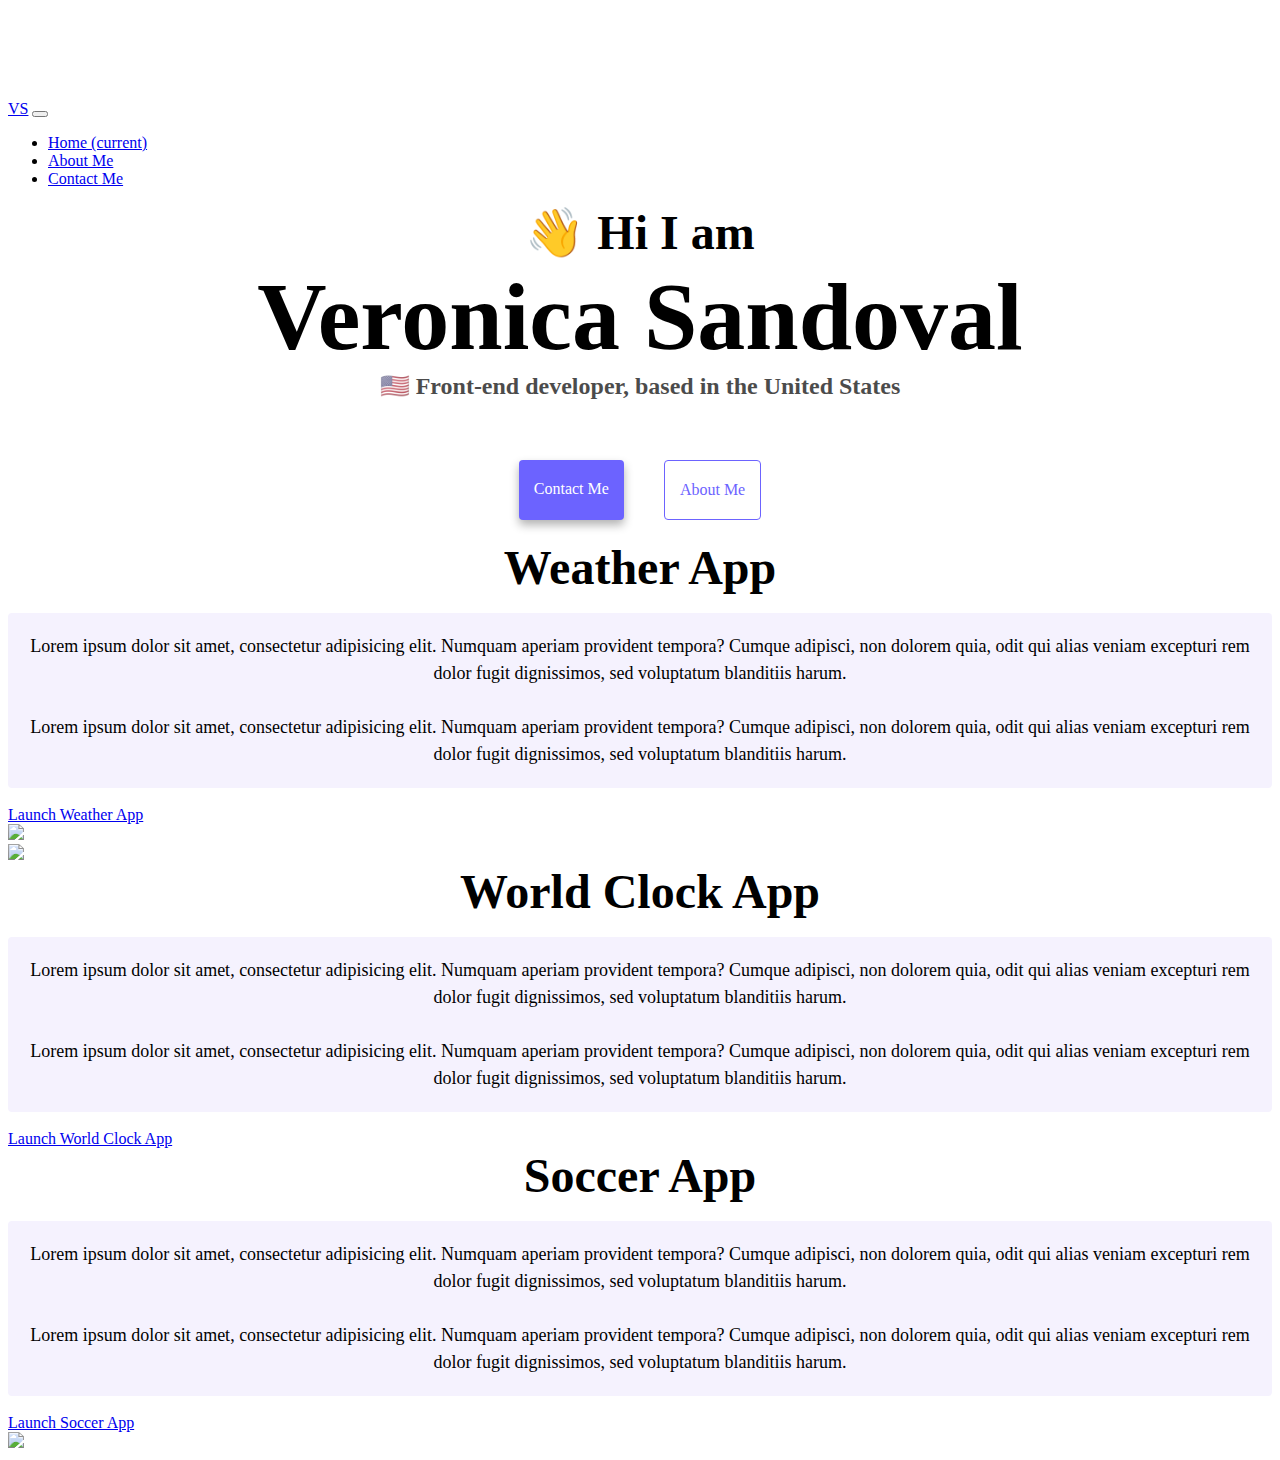
==== index.html @ e28a3749 "initial commit" ====
<!DOCTYPE html>
<html lang="en">
  <head>
    <link
      rel="stylesheet"
      href="https://cdn.jsdelivr.net/npm/bootstrap@4.6.2/dist/css/bootstrap.min.css"
      integrity="sha384-xOolHFLEh07PJGoPkLv1IbcEPTNtaed2xpHsD9ESMhqIYd0nLMwNLD69Npy4HI+N"
      crossorigin="anonymous"
    />
    <script
      src="https://cdn.jsdelivr.net/npm/jquery@3.5.1/dist/jquery.slim.min.js"
      integrity="sha384-DfXdz2htPH0lsSSs5nCTpuj/zy4C+OGpamoFVy38MVBnE+IbbVYUew+OrCXaRkfj"
      crossorigin="anonymous"
    ></script>
    <script
      src="https://cdn.jsdelivr.net/npm/bootstrap@4.6.2/dist/js/bootstrap.bundle.min.js"
      integrity="sha384-Fy6S3B9q64WdZWQUiU+q4/2Lc9npb8tCaSX9FK7E8HnRr0Jz8D6OP9dO5Vg3Q9ct"
      crossorigin="anonymous"
    ></script>
    <meta charset="UTF-8" />
    <meta http-equiv="X-UA-Compatible" content="IE=edge" />
    <meta name="viewport" content="width=device-width, initial-scale=1.0" />
    <title>Veronica Sandoval</title>
    <link rel="stylesheet" href="style.css" />
  </head>
  <body>
    <nav class="navbar fixed-top navbar-expand-lg navbar-light bg-light">
      <a class="navbar-brand" href="#">VS</a>
      <button
        class="navbar-toggler"
        type="button"
        data-toggle="collapse"
        data-target="#navbarNav"
        aria-controls="navbarNav"
        aria-expanded="false"
        aria-label="Toggle navigation"
      >
        <span class="navbar-toggler-icon"></span>
      </button>
      <div class="collapse navbar-collapse" id="navbarNav">
        <ul class="navbar-nav">
          <li class="nav-item active">
            <a class="nav-link" href="index.html"
              >Home <span class="sr-only">(current)</span></a
            >
          </li>
          <li class="nav-item">
            <a class="nav-link" href="about.html">About Me</a>
          </li>
          <li class="nav-item">
            <a class="nav-link" href="about.html#contact">Contact Me</a>
          </li>
        </ul>
      </div>
    </nav>
    <h2>👋 Hi I am</h2>
    <h1>Veronica Sandoval</h1>
    <h3>🇺🇸 Front-end developer, based in the United States</h3>
    <div class="navigation-links">
      <a href="about.html#contact" class="contact-link">Contact me</a>
      <a href="about.html" class="about-link">About me</a>
    </div>
    <div class="container mt-5">
      <div class="row d-flex justify-content-center mb-5">
        <div class="col-md-6">
          <h2 class="card-title">Weather App</h2>
          <p class="card-text">
            Lorem ipsum dolor sit amet, consectetur adipisicing elit. Numquam
            aperiam provident tempora? Cumque adipisci, non dolorem quia, odit
            qui alias veniam excepturi rem dolor fugit dignissimos, sed
            voluptatum blanditiis harum.<br />
            <br />
            Lorem ipsum dolor sit amet, consectetur adipisicing elit. Numquam
            aperiam provident tempora? Cumque adipisci, non dolorem quia, odit
            qui alias veniam excepturi rem dolor fugit dignissimos, sed
            voluptatum blanditiis harum.
          </p>
          <a href="#" class="btn btn-primary">Launch Weather App</a>
        </div>
        <div class="col-md-6 p-2 bg-white rounded">
          <img src="https://s3.amazonaws.com/shecodesio-production/uploads/files/000/139/261/original/weather-app.png?1723663543" class="img-fluid" />
        </div>
      </div>

      <div class="row d-flex justify-content-center mb-5">
        <div class="col-md-6 p-2 bg-white rounded">
          <img src="https://s3.amazonaws.com/shecodesio-production/uploads/files/000/139/263/original/world-clock.png?1723663559" class="img-fluid" />
        </div>
        <div class="col-md-6">
          <h2 class="card-title">World Clock App</h2>
          <p class="card-text">
            Lorem ipsum dolor sit amet, consectetur adipisicing elit. Numquam
            aperiam provident tempora? Cumque adipisci, non dolorem quia, odit
            qui alias veniam excepturi rem dolor fugit dignissimos, sed
            voluptatum blanditiis harum.<br />
            <br />
            Lorem ipsum dolor sit amet, consectetur adipisicing elit. Numquam
            aperiam provident tempora? Cumque adipisci, non dolorem quia, odit
            qui alias veniam excepturi rem dolor fugit dignissimos, sed
            voluptatum blanditiis harum.
          </p>
          <a href="#" class="btn btn-primary">Launch World Clock App</a>
        </div>
      </div>

      <div class="row d-flex justify-content-center mb-5">
        <div class="col-md-6">
          <h2 class="card-title">Soccer App</h2>
          <p class="card-text">
            Lorem ipsum dolor sit amet, consectetur adipisicing elit. Numquam
            aperiam provident tempora? Cumque adipisci, non dolorem quia, odit
            qui alias veniam excepturi rem dolor fugit dignissimos, sed
            voluptatum blanditiis harum.
            <br />
            <br />
            Lorem ipsum dolor sit amet, consectetur adipisicing elit. Numquam
            aperiam provident tempora? Cumque adipisci, non dolorem quia, odit
            qui alias veniam excepturi rem dolor fugit dignissimos, sed
            voluptatum blanditiis harum.
          </p>
          <a href="#" class="btn btn-primary">Launch Soccer App</a>
        </div>
        <div class="col-md-6 p-2 bg-white rounded">
          <img src="https://s3.amazonaws.com/shecodesio-production/uploads/files/000/139/262/original/soccer-favorite-sport.png?1723663551" class="img-fluid" />
        </div>
      </div>
    </div>
  </body>
</html>
---- style.css ----
:root {
    --primary-color: #6c63ff;
    --secondary-color: #f5f2fe;
    --box-shadow: 0 5px 10px rgba(0, 0, 0, 0.3);
  }
  
  body {
    margin-top: 100px;
  }
  
  h1,
  h2,
  h3 {
    text-align: center;
    margin: 0;
  }
  
  h1 {
    font-size: 96px;
  }
  
  h2 {
    font-size: 48px;
  }
  
  h3 {
    font-size: 24px;
    opacity: 0.7;
  }
  
  p {
    background: var(--secondary-color);
    padding: 20px;
    border-radius: 4px;
    font-size: 18px;
    line-height: 1.5;
    text-align: center;
  }
  
  .navigation-links {
    display: flex;
    margin-top: 40px;
    justify-content: center;
  }
  
  .navigation-links a {
    margin: 20px;
    border-radius: 4px;
    padding: 20px 15px;
    text-decoration: none;
    text-transform: capitalize;
  }
  
  .contact-link {
    background: var(--primary-color);
    box-shadow: var(--box-shadow);
    color: white;
  }
  
  .about-link {
    color: var(--primary-color);
    border: 1px solid var(--primary-color);
  }
  
  .homepage-link {
    color: var(--primary-color);
    text-align: center;
    display: block;
  }
  
  .about-paragraphs p {
    margin: 10px;
  }
  
  .email-link {
    display: flex;
    justify-content: center;
    color: var(--primary-color);
    font-size: 28px;
    text-decoration: none;
  }
  
  .email-link:hover {
    text-decoration: underline;
  }
  img {
    witdh: 100px;
  }
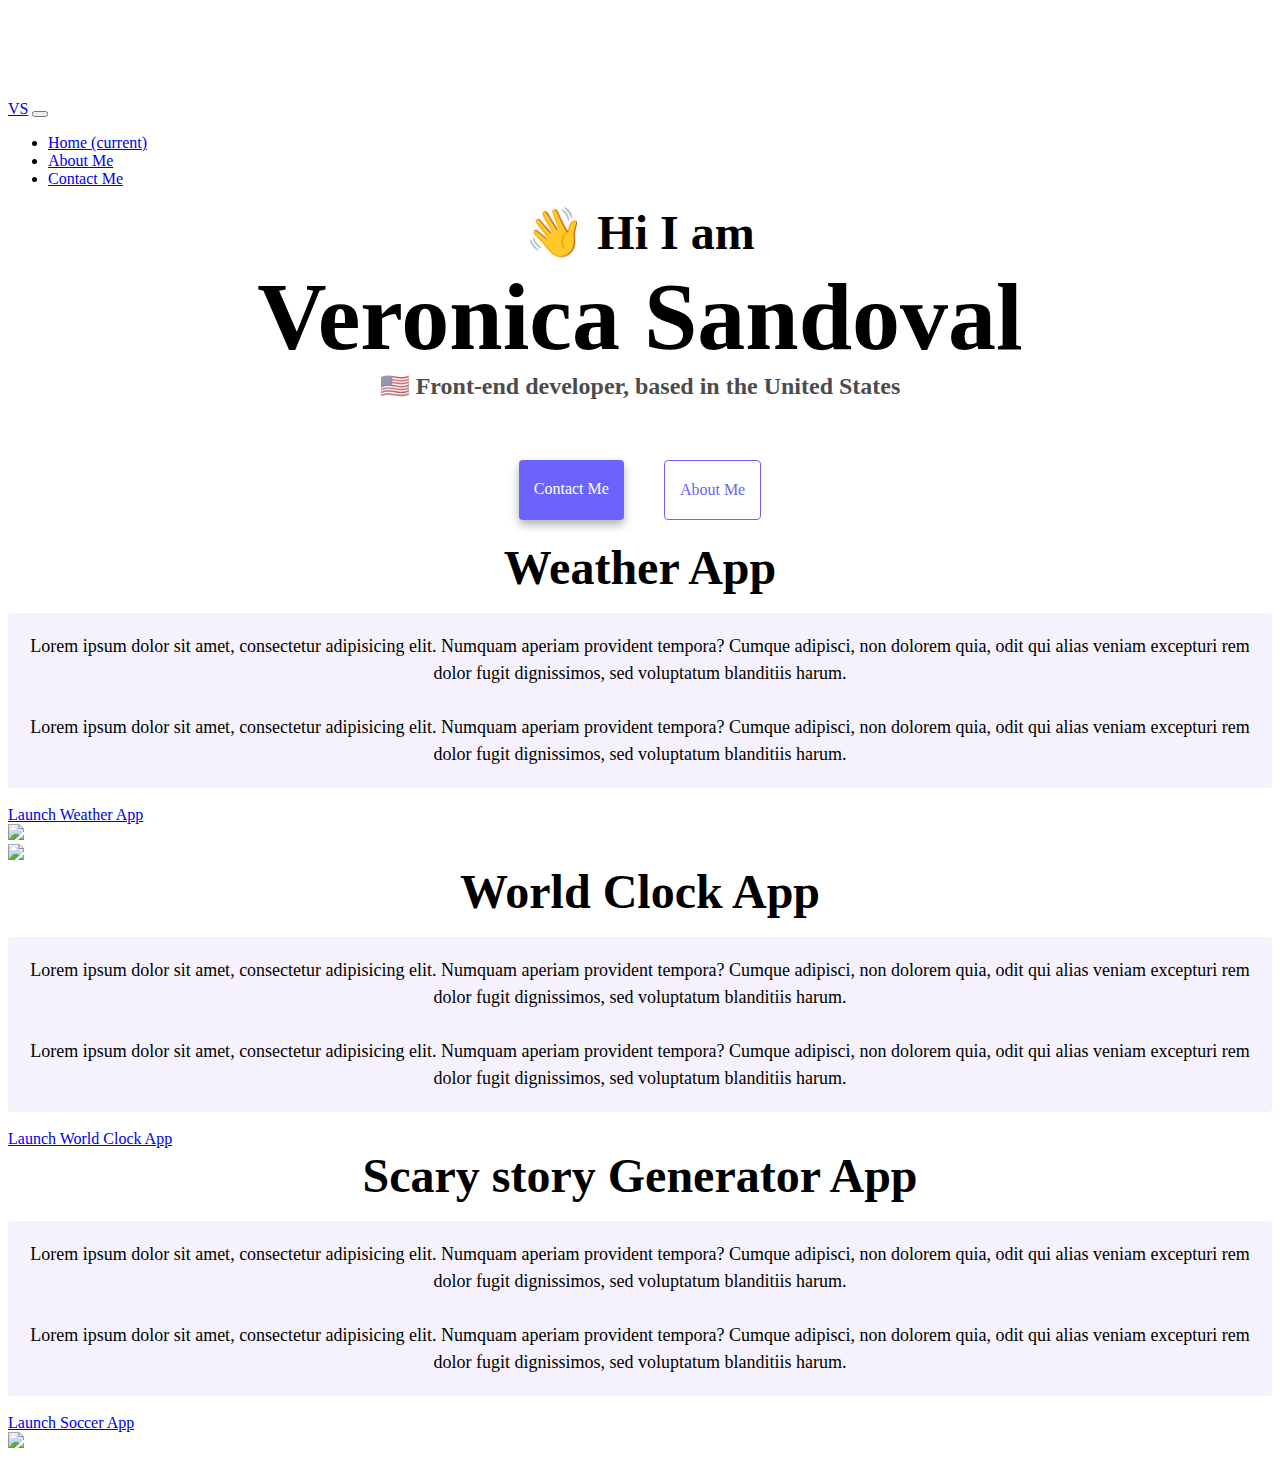
==== commit d3f78960: "changed one topic" ====
--- a/index.html
+++ b/index.html
@@ -105,7 +105,7 @@
 
       <div class="row d-flex justify-content-center mb-5">
         <div class="col-md-6">
-          <h2 class="card-title">Soccer App</h2>
+          <h2 class="card-title">Scary story Generator App</h2>
           <p class="card-text">
             Lorem ipsum dolor sit amet, consectetur adipisicing elit. Numquam
             aperiam provident tempora? Cumque adipisci, non dolorem quia, odit
@@ -121,7 +121,7 @@
           <a href="#" class="btn btn-primary">Launch Soccer App</a>
         </div>
         <div class="col-md-6 p-2 bg-white rounded">
-          <img src="https://s3.amazonaws.com/shecodesio-production/uploads/files/000/139/262/original/soccer-favorite-sport.png?1723663551" class="img-fluid" />
+          <img src="https://s3.amazonaws.com/shecodesio-production/uploads/files/000/139/265/original/scary-story-generator.png?1723664174" class="img-fluid" />
         </div>
       </div>
     </div>
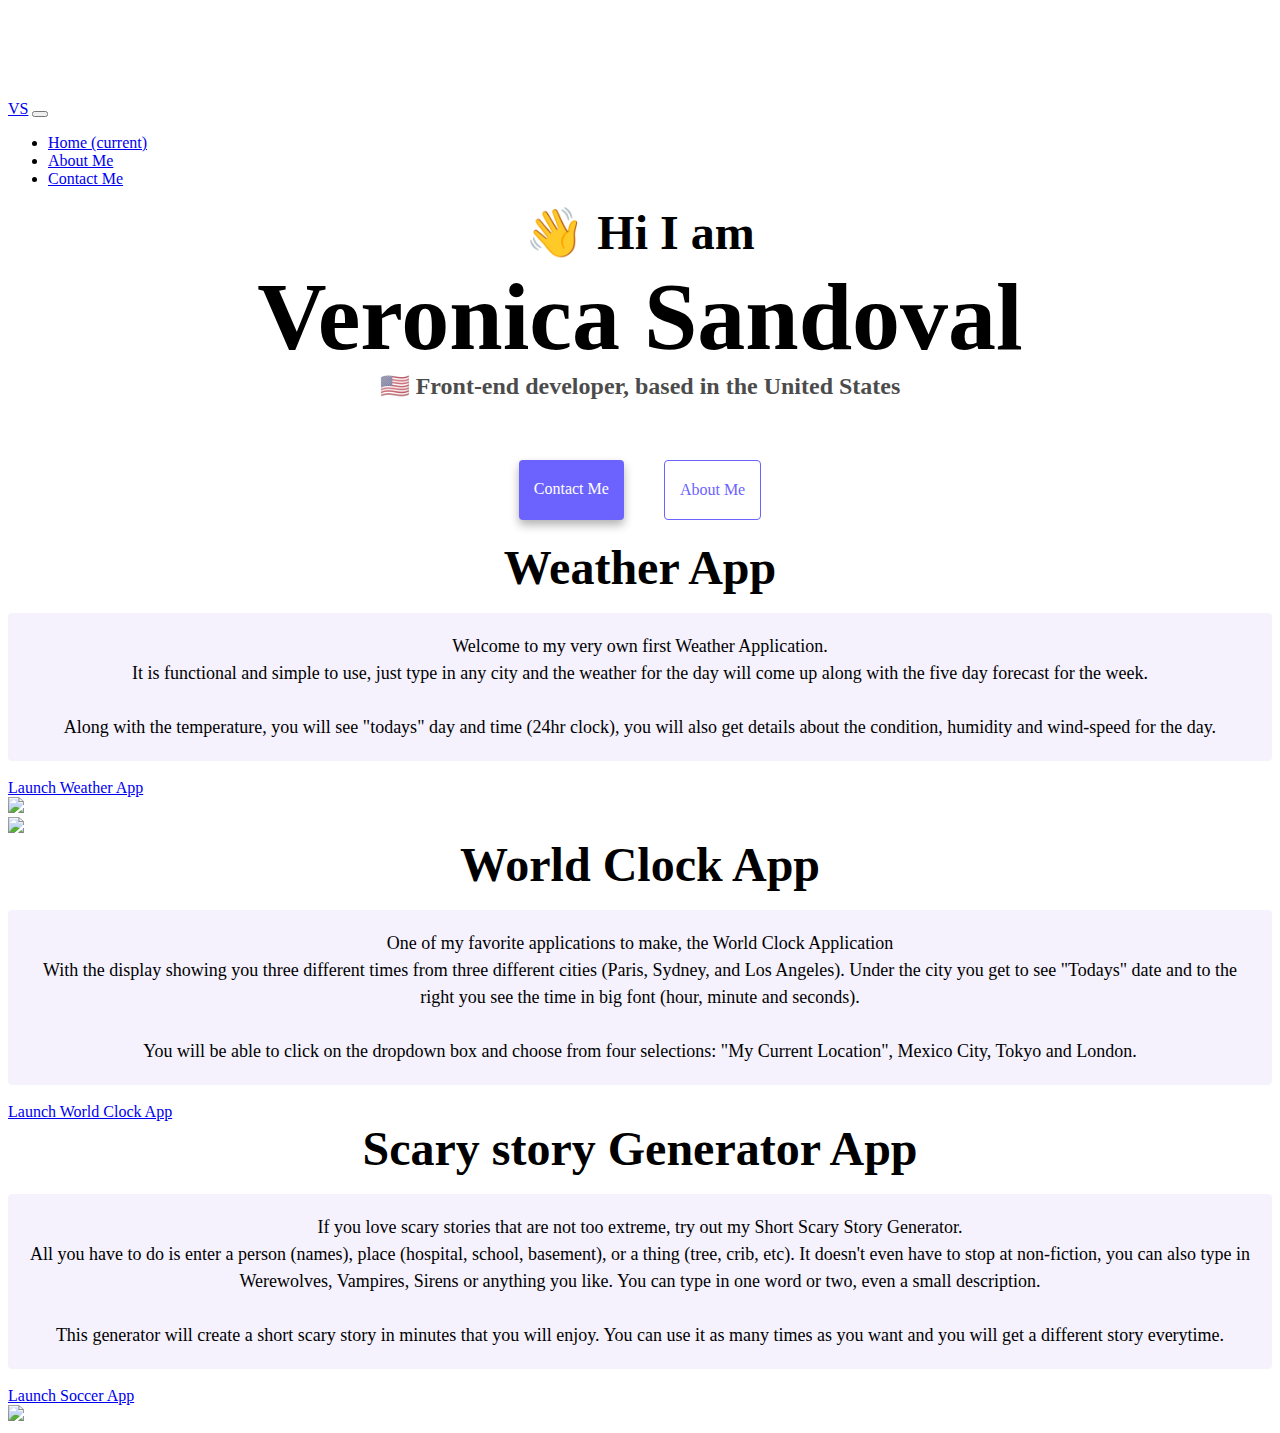
==== commit ae889452: "edited the paragraphs" ====
--- a/index.html
+++ b/index.html
@@ -20,7 +20,8 @@
     <meta charset="UTF-8" />
     <meta http-equiv="X-UA-Compatible" content="IE=edge" />
     <meta name="viewport" content="width=device-width, initial-scale=1.0" />
-    <title>Veronica Sandoval</title>
+    <meta name="description" content="front-end developer from New Jersey United States, get to know about Veronica Sandoval">
+    <title>Veronica Sandoval - Front-end Developer | CoderRonnie.com </title>
     <link rel="stylesheet" href="style.css" />
   </head>
   <body>
@@ -65,15 +66,14 @@
         <div class="col-md-6">
           <h2 class="card-title">Weather App</h2>
           <p class="card-text">
-            Lorem ipsum dolor sit amet, consectetur adipisicing elit. Numquam
-            aperiam provident tempora? Cumque adipisci, non dolorem quia, odit
-            qui alias veniam excepturi rem dolor fugit dignissimos, sed
-            voluptatum blanditiis harum.<br />
+            Welcome to my very own first Weather Application. <br />
+            It is functional and simple to use, just type in any city and the 
+            weather for the day will come up along with the five day forecast for the week.
             <br />
-            Lorem ipsum dolor sit amet, consectetur adipisicing elit. Numquam
-            aperiam provident tempora? Cumque adipisci, non dolorem quia, odit
-            qui alias veniam excepturi rem dolor fugit dignissimos, sed
-            voluptatum blanditiis harum.
+            <br />
+            Along with the temperature, you will see "todays" day and time (24hr clock), 
+            you will also get details about the condition, humidity and wind-speed 
+            for the day.
           </p>
           <a href="#" class="btn btn-primary">Launch Weather App</a>
         </div>
@@ -89,15 +89,14 @@
         <div class="col-md-6">
           <h2 class="card-title">World Clock App</h2>
           <p class="card-text">
-            Lorem ipsum dolor sit amet, consectetur adipisicing elit. Numquam
-            aperiam provident tempora? Cumque adipisci, non dolorem quia, odit
-            qui alias veniam excepturi rem dolor fugit dignissimos, sed
-            voluptatum blanditiis harum.<br />
+            One of my favorite applications to make, the World Clock Application<br />
+            With the display showing you three different times from three different cities
+            (Paris, Sydney, and Los Angeles).  Under the city you get to see "Todays" date and
+            to the right you see the time in big font (hour, minute and seconds).  
             <br />
-            Lorem ipsum dolor sit amet, consectetur adipisicing elit. Numquam
-            aperiam provident tempora? Cumque adipisci, non dolorem quia, odit
-            qui alias veniam excepturi rem dolor fugit dignissimos, sed
-            voluptatum blanditiis harum.
+            <br />
+           You will be able to click on the dropdown box and choose from four selections: 
+           "My Current Location", Mexico City, Tokyo and London.  
           </p>
           <a href="#" class="btn btn-primary">Launch World Clock App</a>
         </div>
@@ -107,21 +106,20 @@
         <div class="col-md-6">
           <h2 class="card-title">Scary story Generator App</h2>
           <p class="card-text">
-            Lorem ipsum dolor sit amet, consectetur adipisicing elit. Numquam
-            aperiam provident tempora? Cumque adipisci, non dolorem quia, odit
-            qui alias veniam excepturi rem dolor fugit dignissimos, sed
-            voluptatum blanditiis harum.
+            If you love scary stories that are not too extreme, try out my
+            Short Scary Story Generator.<br/>
+            All you have to do is enter a person (names), place (hospital, school, basement), or a thing (tree, crib, etc).
+            It doesn't even have to stop at non-fiction, you can also type in Werewolves, Vampires, Sirens or anything you like.  
+           You can type in one word or two, even a small description. 
             <br />
             <br />
-            Lorem ipsum dolor sit amet, consectetur adipisicing elit. Numquam
-            aperiam provident tempora? Cumque adipisci, non dolorem quia, odit
-            qui alias veniam excepturi rem dolor fugit dignissimos, sed
-            voluptatum blanditiis harum.
+             This generator will create a short scary story in minutes that you will enjoy.
+            You can use it as many times as you want and you will get a different story everytime.  
           </p>
           <a href="#" class="btn btn-primary">Launch Soccer App</a>
         </div>
         <div class="col-md-6 p-2 bg-white rounded">
-          <img src="https://s3.amazonaws.com/shecodesio-production/uploads/files/000/139/265/original/scary-story-generator.png?1723664174" class="img-fluid" />
+          <img src="https://s3.amazonaws.com/shecodesio-production/uploads/files/000/139/266/original/Screenshot_2024-08-14_154011.png?1723664439" class="img-fluid" />
         </div>
       </div>
     </div>
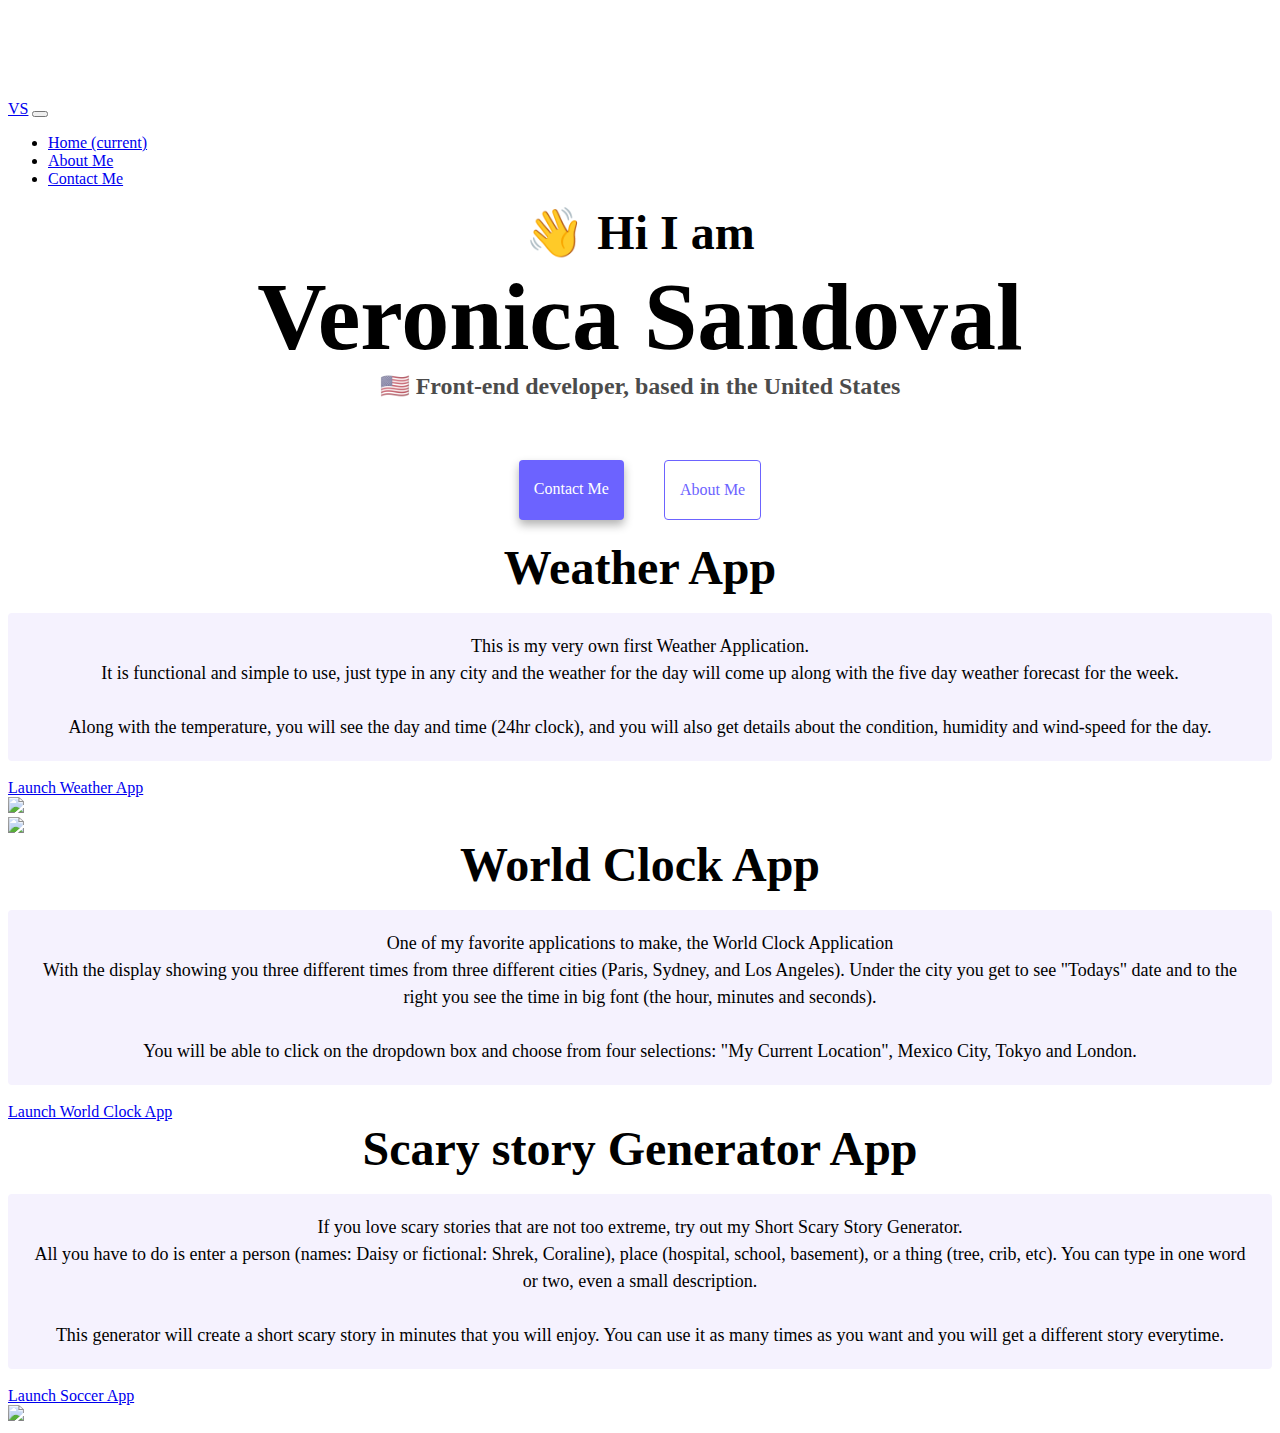
==== commit 81454a6d: "more paragraph editing" ====
--- a/index.html
+++ b/index.html
@@ -66,12 +66,12 @@
         <div class="col-md-6">
           <h2 class="card-title">Weather App</h2>
           <p class="card-text">
-            Welcome to my very own first Weather Application. <br />
+            This is my very own first Weather Application. <br />
             It is functional and simple to use, just type in any city and the 
-            weather for the day will come up along with the five day forecast for the week.
+            weather for the day will come up along with the five day weather forecast for the week.
             <br />
             <br />
-            Along with the temperature, you will see "todays" day and time (24hr clock), 
+            Along with the temperature, you will see the day and time (24hr clock), and 
             you will also get details about the condition, humidity and wind-speed 
             for the day.
           </p>
@@ -92,7 +92,7 @@
             One of my favorite applications to make, the World Clock Application<br />
             With the display showing you three different times from three different cities
             (Paris, Sydney, and Los Angeles).  Under the city you get to see "Todays" date and
-            to the right you see the time in big font (hour, minute and seconds).  
+            to the right you see the time in big font (the hour, minutes and seconds).  
             <br />
             <br />
            You will be able to click on the dropdown box and choose from four selections: 
@@ -108,8 +108,7 @@
           <p class="card-text">
             If you love scary stories that are not too extreme, try out my
             Short Scary Story Generator.<br/>
-            All you have to do is enter a person (names), place (hospital, school, basement), or a thing (tree, crib, etc).
-            It doesn't even have to stop at non-fiction, you can also type in Werewolves, Vampires, Sirens or anything you like.  
+            All you have to do is enter a person (names: Daisy or fictional: Shrek, Coraline), place (hospital, school, basement), or a thing (tree, crib, etc).  
            You can type in one word or two, even a small description. 
             <br />
             <br />
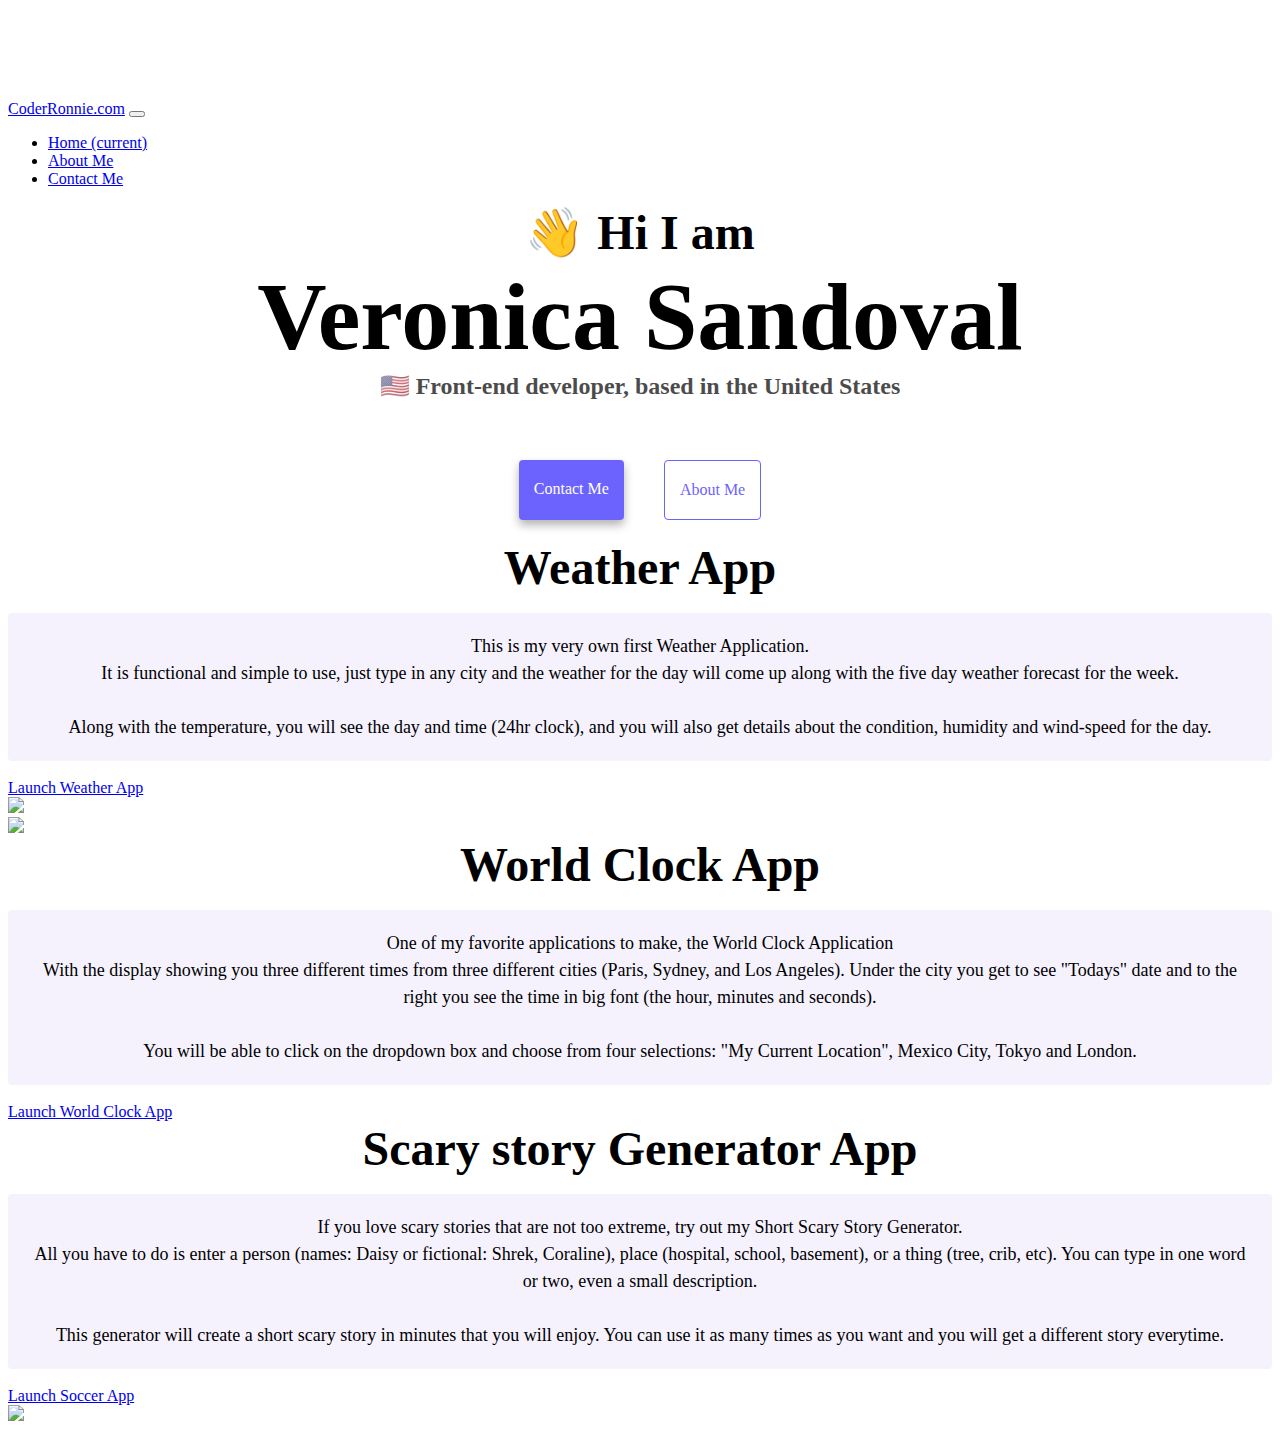
==== commit 042ebb30: "editing spelling" ====
--- a/index.html
+++ b/index.html
@@ -26,7 +26,7 @@
   </head>
   <body>
     <nav class="navbar fixed-top navbar-expand-lg navbar-light bg-light">
-      <a class="navbar-brand" href="#">VS</a>
+      <a class="navbar-brand" href="#">CoderRonnie.com</a>
       <button
         class="navbar-toggler"
         type="button"
--- a/style.css
+++ b/style.css
@@ -4,31 +4,31 @@
     --box-shadow: 0 5px 10px rgba(0, 0, 0, 0.3);
   }
   
-  body {
+body {
     margin-top: 100px;
   }
   
-  h1,
+h1,
   h2,
   h3 {
     text-align: center;
     margin: 0;
   }
   
-  h1 {
+h1 {
     font-size: 96px;
   }
   
-  h2 {
+h2 {
     font-size: 48px;
   }
   
-  h3 {
+h3 {
     font-size: 24px;
     opacity: 0.7;
   }
   
-  p {
+p {
     background: var(--secondary-color);
     padding: 20px;
     border-radius: 4px;
@@ -37,13 +37,13 @@
     text-align: center;
   }
   
-  .navigation-links {
+.navigation-links {
     display: flex;
     margin-top: 40px;
     justify-content: center;
   }
   
-  .navigation-links a {
+.navigation-links a {
     margin: 20px;
     border-radius: 4px;
     padding: 20px 15px;
@@ -51,28 +51,28 @@
     text-transform: capitalize;
   }
   
-  .contact-link {
+.contact-link {
     background: var(--primary-color);
     box-shadow: var(--box-shadow);
     color: white;
   }
   
-  .about-link {
+.about-link {
     color: var(--primary-color);
     border: 1px solid var(--primary-color);
   }
   
-  .homepage-link {
+.homepage-link {
     color: var(--primary-color);
     text-align: center;
     display: block;
   }
   
-  .about-paragraphs p {
+.about-paragraphs p {
     margin: 10px;
   }
   
-  .email-link {
+.email-link {
     display: flex;
     justify-content: center;
     color: var(--primary-color);
@@ -80,10 +80,10 @@
     text-decoration: none;
   }
   
-  .email-link:hover {
+.email-link:hover {
     text-decoration: underline;
   }
-  img {
+img {
     witdh: 100px;
   }
   